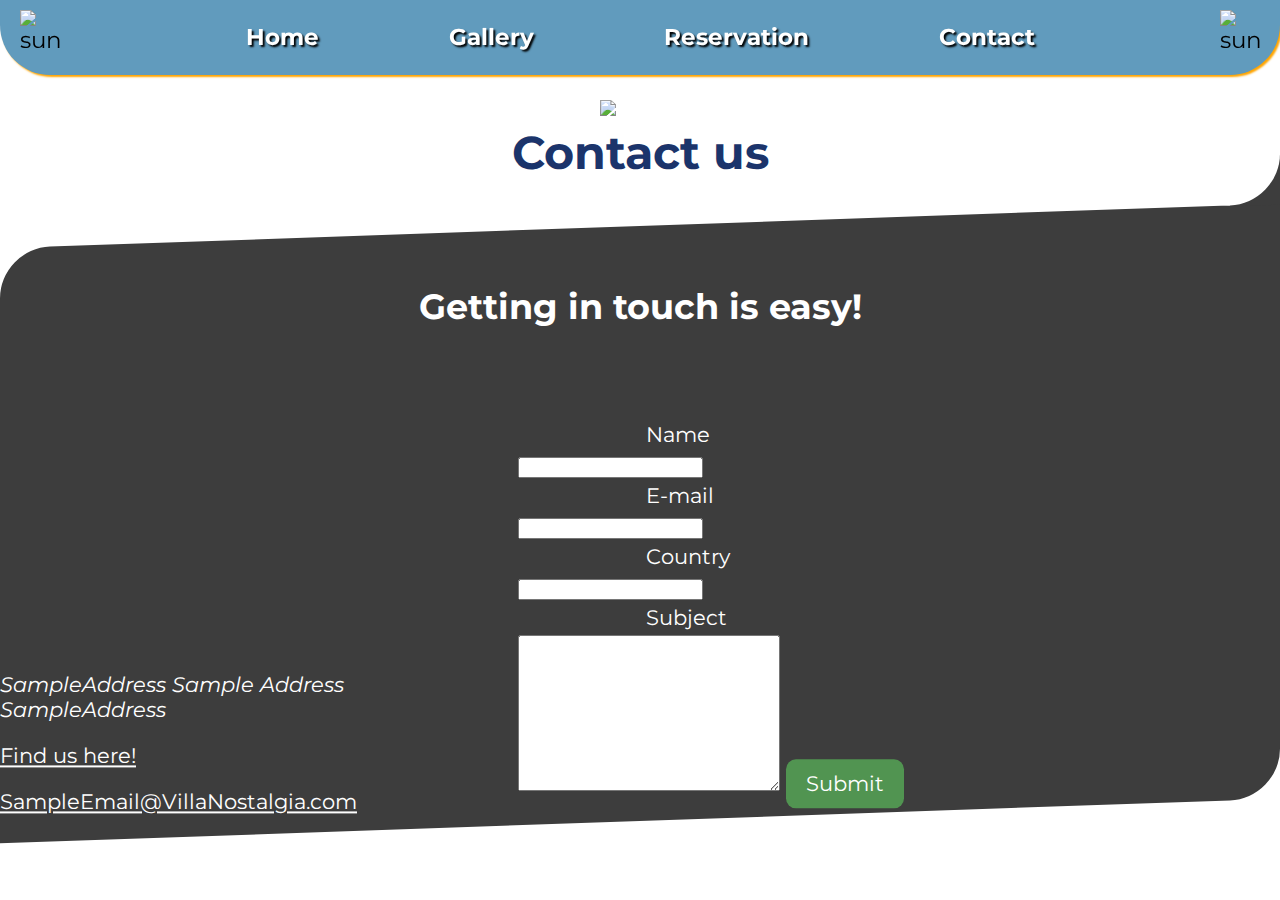
==== contact.html @ c192601e "Add files via upload" ====
<!DOCTYPE html>

<html lang="en">

<head>
    <link rel="stylesheet" href="style.css">
    <title>Nostalgia</title>
    <link href="https://fonts.googleapis.com/css?family=Montserrat:500&display=swap" rel="stylesheet">
</head>
<body>
    <header class="nav-container">
        <img src="pics/sun.png" alt="sun" class="sun1">
        <img src="pics/sun.png" alt="sun" class="sun2">
        <nav>
            <ul>
                <li><a href="index.html">Home</a></li>
                <li><a href="gallery.html">Gallery</a></li>
                <li><a href="reservation.html">Reservation</a></li>
                <li><a href="contact.html">Contact</a></li>
            </ul>
        </nav>
    </header>
    <section class="logo-container">
        <a href="index.html">
            <img src="pics/house.png.png" alt="house" />
        </a>
        <h1>Contact us</h1>
    </section>
    <section class="contact-container">
         <h2>Getting in touch is easy!</h2>
         <section class="contact-left">
            <address>SampleAddress Sample Address<br>SampleAddress</address>
            <p><a href="">Find us here!</a></p>
            <p><a href="#">SampleEmail@VillaNostalgia.com</a></p>

        </section>
        <section class="contact-right">
            <form action="submit">
                <label for="">Name</label>
                <input type="text">
                <label for="">E-mail</label>
                <input type="text">
                <label for="">Country</label>
                <input type="text">
                <label for="">Subject</label>
                <textarea name="" id="" cols="30" rows="10"></textarea>
                <input type="submit">
            </form>
        </section>
---- style.css ----
body{
    margin:0;
    font-family: Montserrat;
    font-size:1.3em;

}

h1 {
    margin-top: 0;
    font-size: 2.2em;
    color:  rgb(27, 52, 107);
    font-weight: bold;
    padding-bottom:15px;
}

h2 {
    font-size:1.7em;
}


.nav-container {
    font-size:1.1em;
    background-color: rgb(97, 155, 189);
    width:100%;
    border-bottom-left-radius: 50px;
    border-bottom-right-radius: 50px;
    box-shadow: 2px 2px 2px orange;
    position:fixed;
    z-index: 4;
    height: 75px;
}


.nav-container ul {
    list-style-type: none;
    text-align: center;
}

.nav-container li {
    display:inline-block;
    padding: 0 5% 0 5%;
}

.nav-container a{
    text-decoration: none;
    font-weight: bold;
    text-shadow: 2px 2px 2px black;
}

a:link, a:visited {
    color:white;
}

a:active {
    color:green;
}


a:hover {
    color:orange;
}


.sun1 {
    float: left;
    width:40px;
    padding-left:20px;
    padding-top:10px;

}

.sun2 {
    float:right;
    width:40px;
    padding-right:20px;
    padding-top:10px;
}


.logo-container {
    text-align:center;
}

.logo-container img {
    width:250px;
    padding-top: 100px;
}



.blue-container:before {
    content: "";
    width:50px;
    height:50px;
    background-color: rgb(97, 155, 189);
    position:absolute;
    top:-49px;
    right:0;
}

.blue-container:after {
    content: "";
    width:100px;
    height:100px;
    background-color: white;
    position: absolute;
    top:-100px;
    right:0;
    border-radius:50%;
}

.blue-container {
    width: 100%;
    background-color: rgb(97, 155, 189);
    border-top-left-radius: 50px;
    padding-top: 10px;
    padding-bottom: 25px;
    transform: skewY(-2deg);
    text-align:center;
}

.blue-container figure {
    padding-bottom: 30px;
    display:block;
}

.blue-container img {
    height:200px;
}

.blue-container figcaption {
    width: 300px;
    color:white;
    margin:auto;
}

.blue-container > *, .reservation-container > *, .contact-container > * {
    transform: skewY(2deg);
}

.gray-container {
    width: 100%;
    background-color: rgb(190, 190, 190);
    text-align:center;
    padding-top: 15px;
    padding-bottom: 15px;
    margin-top: -28px;
}

.gray-container figure {
    display:block;
    padding-bottom: 30px;
}

.gray-container img {
    height:300px;
    border-radius: 50%;
    border:5px white;
    border-style: solid;
}

.gray-container figcaption {
    width: 600px;
    margin:auto;
}

.gray-container h2 {
    color: rgb(27, 52, 107);
    margin-top:70px;
    margin-bottom: 50px;
    padding-bottom:10px;
}



.button-container {
    width: 100%;
    text-align:center;
    padding-bottom:70px;
}

.button-container button {
    width: 50%;
    background:rgb(81, 148, 81);
    border-radius:20px;
    font-weight: bold;
    font-size: 1.5em;
    color:white;
    padding:30px;
    margin-top: 35px;
    border:none;
    cursor: pointer;
}

.button-container h2 {
    color: rgb(11, 37, 94);
    padding: 20px;
    display:block;
}

footer {
    width: 100%;
    text-align:center;
    background-color: rgb(61, 61, 61);
    transform:skewY(2deg);
    border-top-right-radius: 50px;
    border-bottom-left-radius: 50px;
    padding-top: 50px;
    padding-bottom:25px;
}

footer > *{
    transform:skewY(-2deg);
    display:inline-block;
    color:rgb(185, 185, 185);
    font-size: 12px;
}

footer img {
    width:100px;
}

footer:before {
    content: "";
    width:50px;
    height:50px;
    background-color: rgb(61, 61, 61);
    position:absolute;
    top:-49px;
    left:0;
}

footer:after {
    content: "";
    width:100px;
    height:100px;
    background-color: white;
    position: absolute;
    top:-100px;
    left:0;
    border-radius:50%;
}




/*GALLERY CSS BELOW*/


.radius {
    border-bottom-right-radius: 50px;
}


.blue-container h2 {
    color:white; 
}

.thumbnails {
    padding:10px 10px 25px 10px;
    display:inline-block;
}

.thumbnails li {
    display:inline-block;
    
}
  
.thumbnails img {
    width: 8vmin;
    height: 15vmin;
    object-fit: cover;
    border:solid white;
  }

.slides {
  display:inline-block;
  overflow: hidden;
  width: 90vmin;
  height: 54vmin;
  list-style: none;
  border-radius: 20px;
  padding-left:0;
  border:solid white 10px;
}
.slides li {
    width: 90vmin;
    height: 54vmin;
    position: absolute;
    z-index: 1;
}
  
.slides img {
    width: 90vmin;
    height: 54vmin;
}

.slides li:target {
  z-index: 3;
  -webkit-animation: slide 1s 1;
}

.slides li:not(:target) {
  -webkit-animation: hidden 1s 1;
}

@keyframes slide {
  0% {
    transform: translateX(-100%);
  }
  100% {
    transform: translateX(0%);
  }
}

@keyframes hidden {
  0% {
    z-index: 2;
  }
  100% {
    z-index: 2;
  }
}


/*RESERVATION CSS BELOW*/


.reservation-container{
    width: 100%;
    background-color:  rgb(190, 190, 190);
    border-top-left-radius: 50px;
    padding-top: 30px;
    padding-bottom: 50px;
    transform: skewY(-2deg);
    text-align:center;
}



.reservation-container:before {
    content: "";
    width:50px;
    height:50px;
    background-color: rgb(190, 190, 190);
    position:absolute;
    top:-49px;
    right:0;
}

.reservation-container:after {
    content: "";
    width:100px;
    height:100px;
    background-color: white;
    position: absolute;
    top:-100px;
    right:0;
    border-radius:50%;
}

.reservation-form {
    width:40%;
    padding: 20px;
    color:white;
    display:inline-block;
    background-color:rgb(61, 61, 61);
    border-radius: 20px;
    text-align: center;
    margin:20px 0px 255px 0px;
    box-sizing: border-box;
    box-shadow: 10px 10px 10px grey;
}


.reservation-form h2 {
    margin-top: -5px;
}


.reservation-form input, label {
    display:block;
    margin:auto;
    padding:5px;
    border-radius:10px;
    width:50%;
}

.reservation-form input {
    margin-bottom:5%;

}


.arrival, .departure {
    display:inline-block;
    width:33%;
    margin-bottom:5%;
}

input[type=number] {
    width:15%;
}


.gray {
    margin-top:-100px;
}

.gray:before {
    content: "";
    width:50px;
    height:50px;
    background-color: rgb(61, 61, 61);
    position:absolute;
    top:-49px;
    left:0;
}

.gray:after {
    content: "";
    width:100px;
    height:100px;
    background-color: rgb(190, 190, 190);
    position: absolute;
    top:-100px;
    left:0;
    border-radius:50%;
}

input[type=submit] {
    background-color: rgb(81, 148, 81);
    color: white;
    padding: 12px 20px;
    border-radius: 10px;
    border:none;
    margin-top: 10%;
    font-size:1em;
    font-family: montserrat;
    cursor: pointer;
  }


/*CONTACT CSS BELOW*/

.contact-container {
    color:white;
    background-color: rgb(61, 61, 61);
    width: 100%;
    border-top-left-radius: 50px;
    border-bottom-right-radius: 50px;
    padding-top: 30px;
    transform: skewY(-2deg);
    
}

.contact-container:before {
    content: "";
    width:50px;
    height:50px;
    background-color: rgb(61, 61, 61);
    position:absolute;
    top:-49px;
    right:0;
}

.contact-container:after {
    content: "";
    width:100px;
    height:100px;
    background-color: white;
    position: absolute;
    top:-100px;
    right:0;
    border-radius:50%;
}

.contact-container h2 {
    padding-bottom: 5%;
    text-align:center;

}


.contact-left {
    display:inline-block;
    box-sizing: border-box;
    width:40%;
    text-align: left;
}

.contact-right {
   display:inline-block;
    box-sizing: border-box;
    width:40%;
    text-align: left;
}
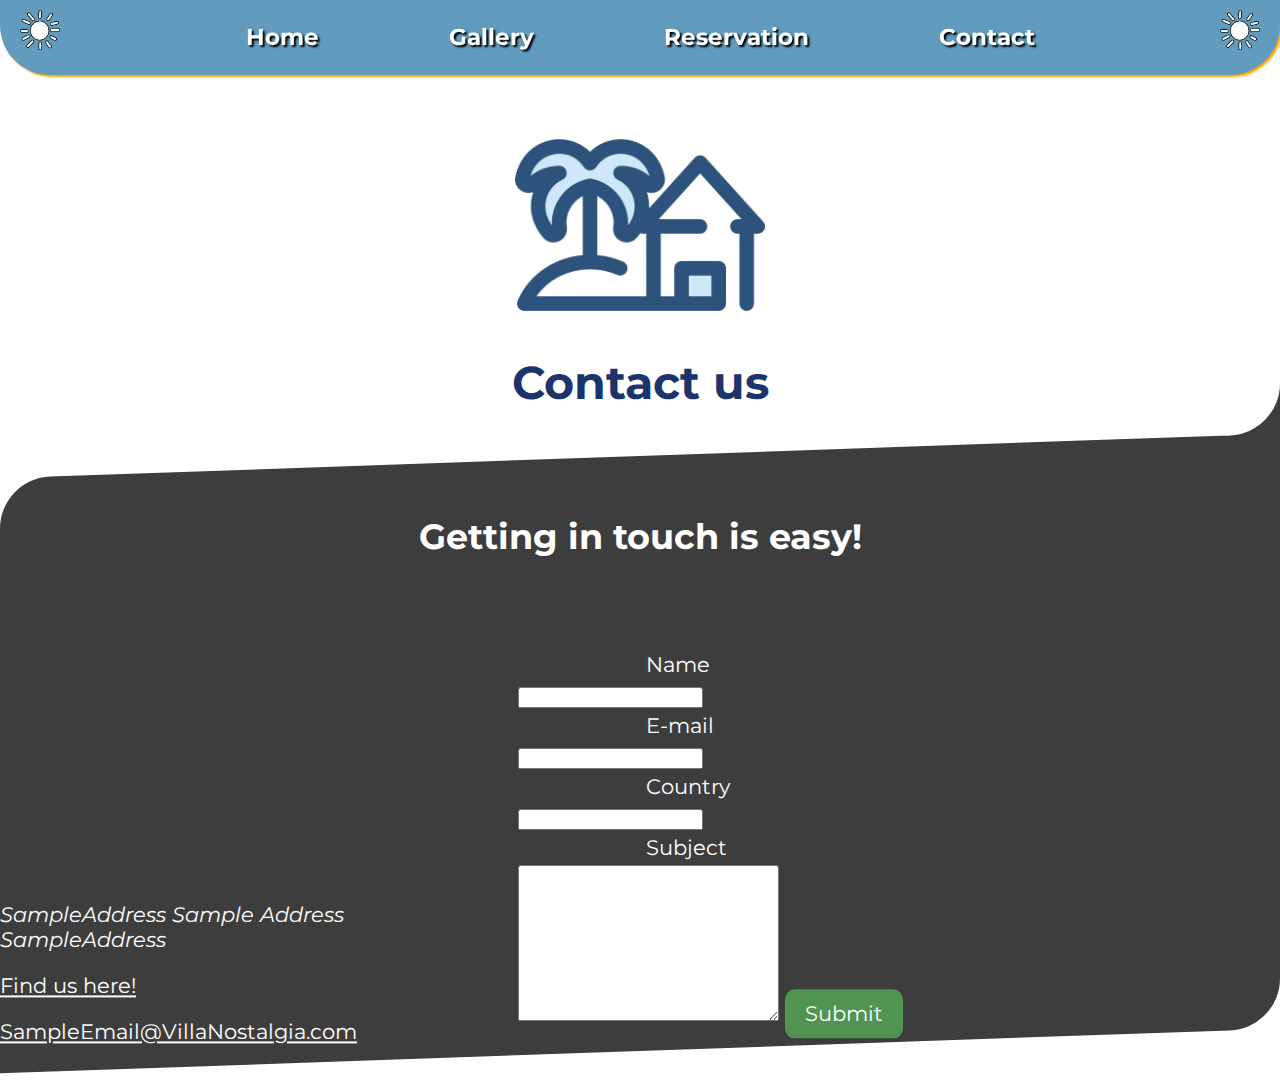
==== commit 0f2a5c04: "Update contact.html" ====
--- a/contact.html
+++ b/contact.html
@@ -22,7 +22,7 @@
     </header>
     <section class="logo-container">
         <a href="index.html">
-            <img src="pics/house.png.png" alt="house" />
+            <img src="pics/house.png" alt="house" />
         </a>
         <h1>Contact us</h1>
     </section>
@@ -46,4 +46,4 @@
                 <textarea name="" id="" cols="30" rows="10"></textarea>
                 <input type="submit">
             </form>
-        </section>+        </section>
